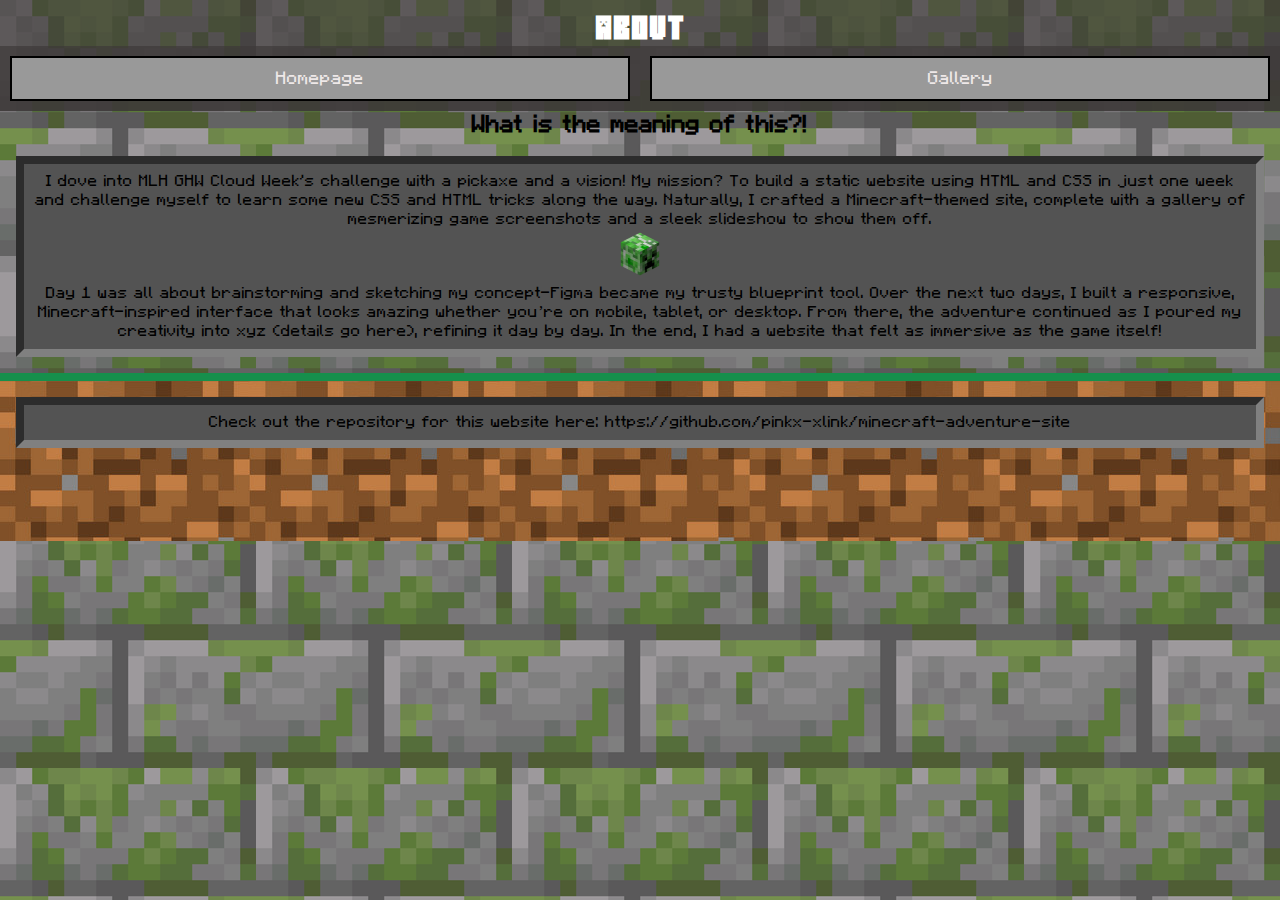
==== about.html @ 080f961c "Create header elements in about.html and gallery.html, and remove the gif from their h1 elements; co" ====
<!DOCTYPE html>
<html lang="en">
<head>
    <meta charset="UTF-8">
    <meta name="viewport" content="width=device-width, initial-scale=1.0">
    <title>About</title>
    <link rel="stylesheet" href="style.css">
    <link rel="stylesheet" href="about.css">
</head>
<body>
    <header>
        <h1 class="about-h1">About</h1>
        <div class="mc-buttons">
            <button class="mc-button"> <a href="index.html">Homepage</a></button>
            <button class="mc-button"> <a href="gallery.html">Gallery</a></button>
        </div>
    </header>
    <h2>What is the meaning of this?!</h2>
    <p>I dove into MLH GHW Cloud Week's challenge with a 
        pickaxe and a vision! My mission? To build a static 
        website using HTML and CSS in just one week and challenge
        myself to learn some new CSS and HTML tricks along the way. 
        Naturally, I crafted a Minecraft-themed site, 
        complete with a gallery of mesmerizing game 
        screenshots and a sleek slideshow to show them off.
        <br>
        <img src="assets/creeper-icon.png" id="creeper-head">
        <br>
        Day 1 was all about brainstorming and sketching my 
        concept—Figma became my trusty blueprint tool. Over 
        the next two days, I built a responsive, 
        Minecraft-inspired interface that looks amazing 
        whether you’re on mobile, tablet, or desktop. 
        From there, the adventure continued as I poured 
        my creativity into xyz (details go here), refining 
        it day by day. In the end, I had a website that felt 
        as immersive as the game itself!
    </p>
    <footer>
        <p>
            Check out the repository for this website here: 
            https://github.com/pinkx-xlink/minecraft-adventure-site
        </p>
    </footer>
</body>
</html>
---- style.css ----
* {
    margin: 0px;
}

@font-face {
    font-family: 'Minecrafter';
    src: url('assets/minecrafter-font/Minecrafter-MA3Dw.ttf') format('truetype');
    font-weight: normal;
    font-style: normal;
}
@font-face {
    font-family: 'Minecraft-Font';
    src:url('assets/minecraft-font/MinecraftRegular-Bmg3.otf') format('OpenType');
    font-weight: normal;
    font-style: normal;
}

header {
    background-color: rgba(61, 56, 56, 0.658);
    width: 100%;
    padding-top: 1rem;
}
h1 {
    font-family: 'Minecrafter', sans-serif;
    color: white;
    width: 100%;
}
.index-h1 {
    font-size: 70px;
    margin-bottom: 2rem;
    background-image: url('assets/villagers-running.gif');
    background-size: cover;
    background-position: center;
    background-repeat: no-repeat;
}

body {
    display: flex;
    flex-direction: column;
    align-items: center;
    font-family: 'Minecraft-Font';
    text-align: center;
    font-size: 50;
    background-image: url('assets/mossy-cobblestone-texture.png');
    width: 100%;
}

p {
    background-color: rgba(68, 68, 68, 0.418);
    margin: 1rem;
    background-color: rgb(83, 83, 83);
    border: 0.5rem inset gray;
    padding: 0.5rem;
}

/* Minecraft Style Button */
.mc-button {
	height: 45px;
	width: calc(var(--btn-size) * 10);
	cursor: pointer;
	overflow: hidden;
	white-space: nowrap;
	user-select: none;
	background: #999 url('https://i.ibb.co/rb2TWXL/bgbtn.png') center / cover;
	image-rendering: pixelated;
	border: 2px solid #000;
    margin: 10px;
    font-size: large;
}
.mc-button:hover {
    background-color: #94e4f1b4;
}
.mc-button> a {
    font-family: 'Minecraft-Font', sans-serif;
    text-decoration: none;
    color: rgb(238, 232, 232);
    /* text-shadow: 2px 2px 4px rgba(0, 0, 0, 0.5), -1px, -1px, 2px rgba(255, 255, 255, 0.7); */
}

/* Styling the area of the slides */
#slideshow {
    overflow: hidden;
    height: 510px;
    width: 728px;
    margin: 0 auto;
    background-color: rgb(83, 83, 83);
    border: 0.5rem inset gray;
    padding-top: 1rem;
    padding-bottom: 1rem;
}

.slide > img {
    width: 728px;
}

footer {
    height: 10rem;
    background-image: url('assets/dirt-texture.jpg');
    border-top: 0.5rem solid rgb(22, 143, 76);
    width: 100%;
}

/* Style each of the sides 
  with a fixed width and height */
.slide {
    float: left;
    height: 510px;
    width: 728px;
}

/* Add animation to the slides */
.slide-wrapper {

    /* Calculate the total width on the
    basis of number of slides */
    width: calc(728px * 4);

    /* Specify the animation with the
    duration and speed */
    animation: slide 10s ease infinite;
}

/* Set the background color
  of each of the slides */
.slide:nth-child(1) {
    background: green;
}

.slide:nth-child(2) {
    background: pink;
}

.slide:nth-child(3) {
    background: red;
}

.slide:nth-child(4) {
    background: yellow;
}

/* Define the animation 
  for the slideshow */
@keyframes slide {

    /* Calculate the margin-left for 
    each of the slides */
    20% {
        margin-left: 0px;
    }

    40% {
        margin-left: calc(-728px * 1);
    }

    60% {
        margin-left: calc(-728px * 2);
    }

    80% {
        margin-left: calc(-728px * 3);
    }
}



@keyframes darkenLighten {
    0% {
      filter: brightness(1);
    }
    50% {
      filter: brightness(0.5);
    }
    100% {
      filter: brightness(1);
    }
  }


.my-img, 
.img-section {
    background-color: rgb(83, 83, 83);
    border: 0.5rem inset gray;
    padding-top: 2rem;
    padding-bottom: 2rem;
}
  
  /* CSS FOR DESKTOP VIEWING */
@media (min-width: 999px) {
    .index-h1 {
        padding-bottom: 5rem;
        padding-top: 5rem;
    }
    .mc-buttons {
        background-color: rgba(61, 56, 56, 0.658);
        width: 100%;
        display: flex;
    }
    .mc-button {
        width: 90%;
    }
    .image-gallery {
        display: grid;
        grid-template-columns: repeat(2, 1fr);
    }
    .my-img,
    .img-section {
        margin: 10px;
    }
}

/* CSS FOR WHEN THIS APP RUNS ON TABLET */
@media (max-width: 960px) {
    #slideshow {
        width: 90%;
    }
    .image-gallery {
        display: flex;
        flex-direction: column;
        align-items: center;
        margin: 5px;
    }

    .my-img,
    .img-section {
        width: 70%;
        margin: 10px;
    }
    .slideshow-img {
        width: 100%;
    }
}


/* CSS FOR WHEN THIS APP RUNS ON MOBILE DEVICE */
@media (max-width: 400px) {
    .mc-buttons {
        position: fixed;
        bottom: 0;
        left: 0;
        right: 0;
        display: flex;
        justify-content: space-between;
    }
    .mc-button {
        width: 100%;
    }

/* Styling the area of the slides */
#slideshow {
    overflow: hidden;
    height: 215px;
    width: 90%;
    margin: 0;
}

.slideshow-img {
    width: 400px;
}

/* Style each of the sides 
  with a fixed width and height */
.slide {
    float: left;
    height: 210px;
    width: 400px;
}

/* Add animation to the slides */
.slide-wrapper {

    /* Calculate the total width on the
    basis of number of slides */
    width: calc(400px * 4);

    /* Specify the animation with the
    duration and speed */
    animation: slide 10s ease infinite;
}

/* Set the background color
  of each of the slides */
.slide:nth-child(1) {
    background: green;
}

.slide:nth-child(2) {
    background: pink;
}

.slide:nth-child(3) {
    background: red;
}

.slide:nth-child(4) {
    background: yellow;
}

/* Define the animation 
  for the slideshow */
@keyframes slide {

    /* Calculate the margin-left for 
    each of the slides */
    20% {
        margin-left: 0px;
    }

    40% {
        margin-left: calc(-400px * 1);
    }

    60% {
        margin-left: calc(-400px * 2);
    }

    80% {
        margin-left: calc(-400px * 3);
    }
}
    .image-gallery {
        display: flex;
        flex-direction: column;
        align-items: center;
        justify-content: center;
    }

    .my-img,
    .img-section {
        width: 100%;
        height: auto;
        margin: 10px;
    }
    .my-img>img,
    .img-section>img {
        width: 70%;
    }
}
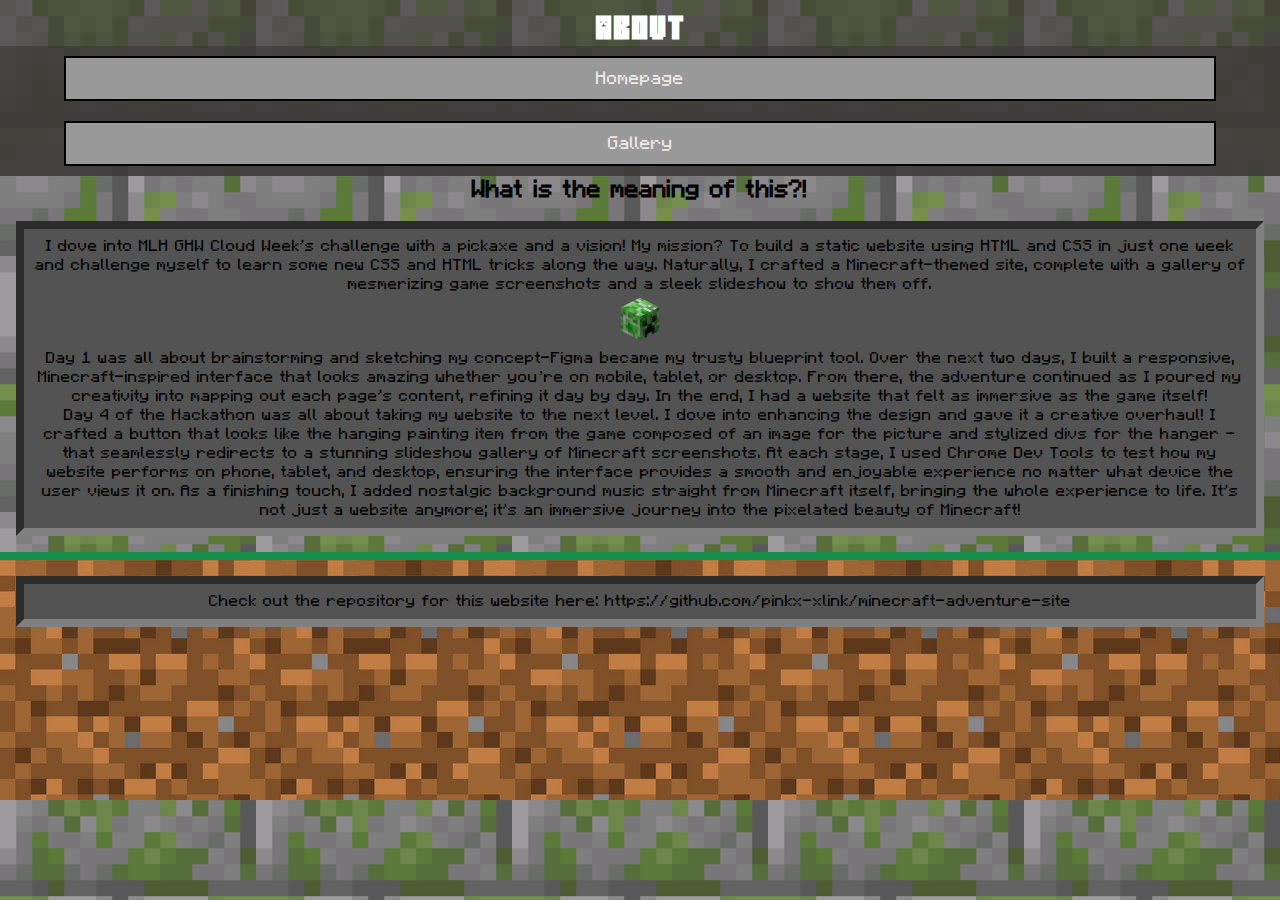
==== commit 3558027e: "Update About page with a breakdown of day 4's accomplishments" ====
--- a/about.html
+++ b/about.html
@@ -32,9 +32,27 @@
         Minecraft-inspired interface that looks amazing 
         whether you’re on mobile, tablet, or desktop. 
         From there, the adventure continued as I poured 
-        my creativity into xyz (details go here), refining 
+        my creativity into mapping out each page's content, refining 
         it day by day. In the end, I had a website that felt 
         as immersive as the game itself!
+        <br>
+        Day 4 of the Hackathon was all about taking my 
+        website to the next level. I dove into enhancing the design 
+        and gave it a creative overhaul! I crafted a button 
+        that looks like the hanging painting item from the game
+        composed of an 
+        image for the picture and stylized divs for the hanger
+        —that seamlessly redirects to
+        a stunning slideshow gallery of Minecraft screenshots.
+        At each stage, I used Chrome Dev Tools to test how my 
+        website performs on phone, tablet, and desktop, ensuring 
+        the interface provides a smooth and enjoyable experience 
+        no matter what device the user views it on.
+        As a finishing touch, I added nostalgic background
+        music straight from Minecraft itself, bringing the 
+        whole experience to life. It's not just a website 
+        anymore; it's an immersive journey into the pixelated
+        beauty of Minecraft!
     </p>
     <footer>
         <p>
--- a/style.css
+++ b/style.css
@@ -1,5 +1,6 @@
 * {
     margin: 0px;
+    font-family: 'Minecraft-Font';
 }
 
 @font-face {
@@ -28,7 +29,7 @@
 .index-h1 {
     font-size: 70px;
     margin-bottom: 2rem;
-    background-image: url('assets/villagers-running.gif');
+    background-image: url('assets/aerial-view-minecraft-sammear.gif');
     background-size: cover;
     background-position: center;
     background-repeat: no-repeat;
@@ -38,11 +39,13 @@
     display: flex;
     flex-direction: column;
     align-items: center;
-    font-family: 'Minecraft-Font';
     text-align: center;
     font-size: 50;
     background-image: url('assets/mossy-cobblestone-texture.png');
     width: 100%;
+}
+.homepage-text-container {
+
 }
 
 p {
@@ -53,6 +56,9 @@
     padding: 0.5rem;
 }
 
+.mc-button-container {
+    display: flex;
+}
 /* Minecraft Style Button */
 .mc-button {
 	height: 45px;
@@ -91,10 +97,11 @@
 
 .slide > img {
     width: 728px;
+    /* margin: -75px 0 0 -100px; */
 }
 
 footer {
-    height: 10rem;
+    height: 15rem;
     background-image: url('assets/dirt-texture.jpg');
     border-top: 0.5rem solid rgb(22, 143, 76);
     width: 100%;
@@ -104,8 +111,9 @@
   with a fixed width and height */
 .slide {
     float: left;
-    height: 510px;
+    height: 500px;
     width: 728px;
+    /* overflow: hidden; */
 }
 
 /* Add animation to the slides */
@@ -187,13 +195,12 @@
   /* CSS FOR DESKTOP VIEWING */
 @media (min-width: 999px) {
     .index-h1 {
-        padding-bottom: 5rem;
-        padding-top: 5rem;
+        padding-bottom: 6rem;
+        padding-top: 6rem;
     }
     .mc-buttons {
         background-color: rgba(61, 56, 56, 0.658);
         width: 100%;
-        display: flex;
     }
     .mc-button {
         width: 90%;
@@ -233,13 +240,19 @@
 
 /* CSS FOR WHEN THIS APP RUNS ON MOBILE DEVICE */
 @media (max-width: 400px) {
+    .index-h1 {
+        width: 100%;
+    }
     .mc-buttons {
+        width: 100%;
         position: fixed;
         bottom: 0;
         left: 0;
         right: 0;
         display: flex;
-        justify-content: space-between;
+        flex-direction: column;
+        justify-content: center;
+        align-items: center;
     }
     .mc-button {
         width: 100%;
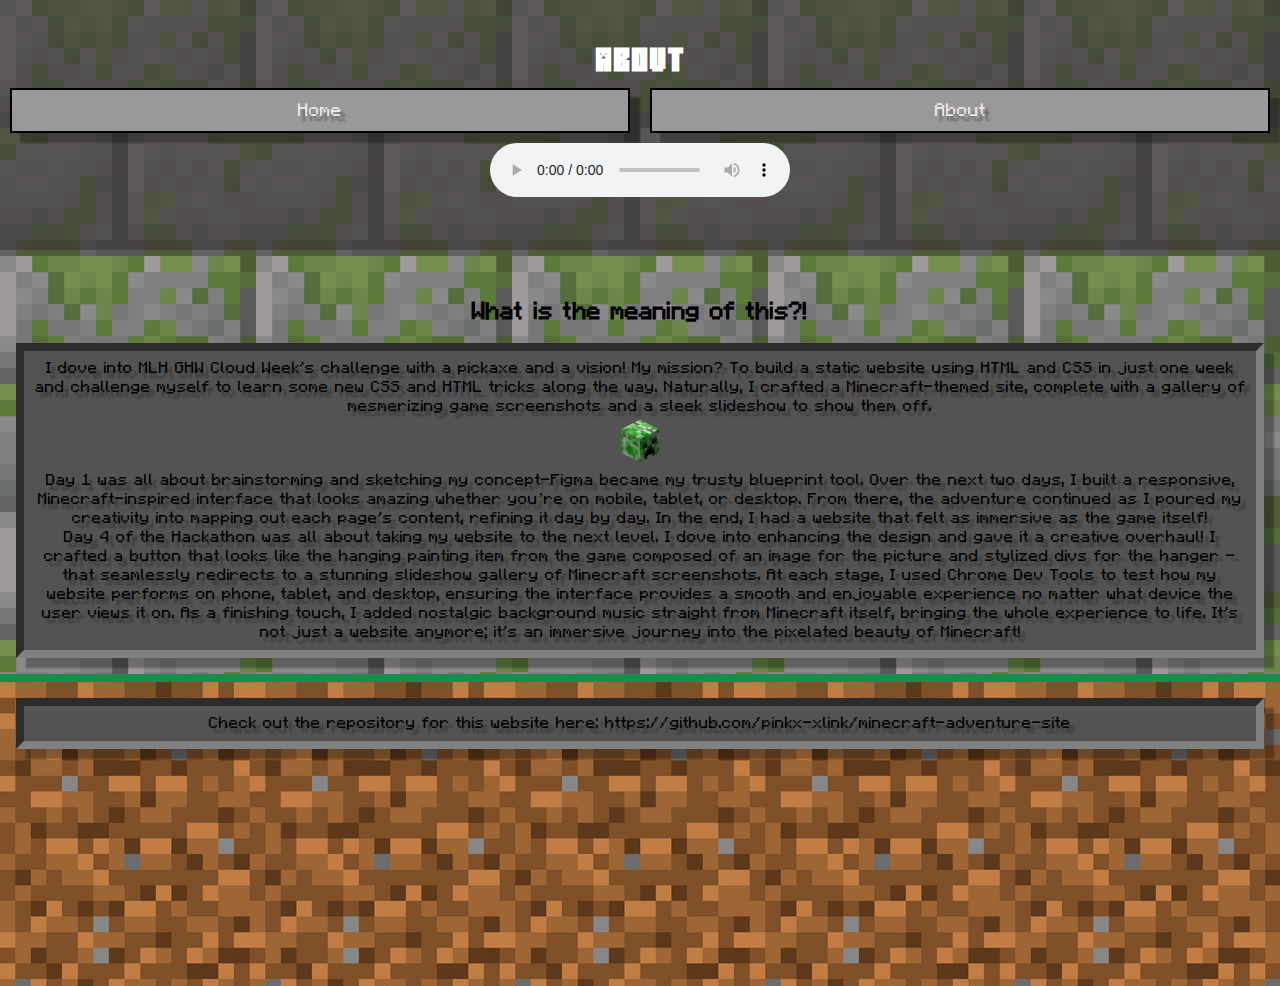
==== commit 2cf09eeb: "Rearrange .mc-buttons-container and add that class to gallery.html and about.html" ====
--- a/about.html
+++ b/about.html
@@ -11,8 +11,14 @@
     <header>
         <h1 class="about-h1">About</h1>
         <div class="mc-buttons">
-            <button class="mc-button"> <a href="index.html">Homepage</a></button>
-            <button class="mc-button"> <a href="gallery.html">Gallery</a></button>
+            <div class="mc-button-container">
+                <button class="mc-button"> <a href="index.html">Home</a></button>
+                <button class="mc-button"> <a href="gallery.html">About</a></button>
+            </div>
+            <audio controls autoplay loop>
+                <source src="assets/Aria-Math-audio.mp3" type="audio/mp3">
+                Your browser does not support the audio element.
+            </audio>
         </div>
     </header>
     <h2>What is the meaning of this?!</h2>
--- a/style.css
+++ b/style.css
@@ -19,7 +19,9 @@
 header {
     background-color: rgba(61, 56, 56, 0.658);
     width: 100%;
-    padding-top: 1rem;
+    padding-top: 3rem;
+    padding-bottom: 3rem;
+    margin-bottom: 3rem;
 }
 h1 {
     font-family: 'Minecrafter', sans-serif;
@@ -35,6 +37,49 @@
     background-repeat: no-repeat;
 }
 
+.painting {
+    display: flex;
+    flex-direction: column;
+    justify-content: center;
+}
+.slanted-lines {
+    display: flex;
+    justify-content: space-evenly;
+}
+.slanted-line-left {
+    width: 2px;
+    height: 100px;
+    background-color: rgba(0, 0, 0, 0.856);
+    transform: rotate(45deg); /* Adjust the angle as needed */
+    margin-left: 24%;
+}
+.slanted-line-right {
+    width: 2px;
+    height: 100px;
+    background-color: rgba(0, 0, 0, 0.856);
+    transform: rotate(-45deg); /* Adjust the angle as needed */
+    margin-right: 24%;
+}
+#gallery-slideshow-btn {
+    margin-top: -17px;
+    background-color: #cfcdcd;
+    border: 15px outset rgb(165, 117, 54);
+    margin-bottom: 7rem;
+}
+#gallery-slideshow-btn > p {
+    border: none;
+    background-color: #cfcdcd;
+    box-shadow: none;
+    width: 53%;
+}
+#gallery-slideshow-btn > p > a {
+    text-decoration: none;
+    color: black;
+}
+#gallery-slideshow-btn > p:hover {
+    transform: scale(1.2);
+    transition: transform 0.3s ease;
+}
 body {
     display: flex;
     flex-direction: column;
@@ -44,20 +89,73 @@
     background-image: url('assets/mossy-cobblestone-texture.png');
     width: 100%;
 }
+
+.frame {
+    background-color: rgb(223, 220, 220);
+    color: rgb(66, 64, 64);
+    border: 15px outset rgb(165, 117, 54);
+}
+.homepage-text-container > p:hover {
+    transform: scale(1.2);
+    transition: transform 0.3s ease;
+}
 .homepage-text-container {
-
-}
-
+    display: grid;
+    grid-template-columns: repeat(2, 1fr);
+    grid-template-rows: repeat(2rem);
+    align-items: center;
+    justify-items: center;
+
+}
+.homepage-text-container > p {
+    font-size: larger;
+    width: 40%;
+    padding: 5rem;
+    overflow: hidden;
+    text-shadow: 5px 5px 2px rgba(0, 0, 0, 0.3);
+    box-shadow: 10px 10px 2px rgba(0, 0, 0, 0.3);
+    max-height: 300px;
+}
+.homepage-text-container > p > img {
+    /* Hides the top of the screenshot */
+    height: 300px;
+    margin: -100px 0 0 -100px;
+    padding-bottom: 3rem;
+}
 p {
     background-color: rgba(68, 68, 68, 0.418);
     margin: 1rem;
     background-color: rgb(83, 83, 83);
     border: 0.5rem inset gray;
     padding: 0.5rem;
-}
-
+    text-shadow: 5px 5px 2px rgba(0, 0, 0, 0.3);
+    box-shadow: 10px 10px 2px rgba(0, 0, 0, 0.3);
+}
+.home-img2 {
+    opacity: 0;
+}
+#double-image-frame {
+    width: 100%;
+    margin: -100px 0 0 -100px;
+    display: flex;
+    flex-direction: column;
+}
+
+#home-bedroom-frame > img {
+    height: 300px;
+    padding-bottom: 3rem;
+}
+#home-bedroom-frame:hover .home-img1{
+    position: absolute;
+    transition: opacity 0.5s ease-in-out;
+    opacity: 0;
+}
+#home-bedroom-frame:hover .home-img2{
+    opacity: 1;
+}
 .mc-button-container {
     display: flex;
+    justify-content: space-evenly;
 }
 /* Minecraft Style Button */
 .mc-button {
@@ -72,11 +170,14 @@
 	border: 2px solid #000;
     margin: 10px;
     font-size: large;
+    text-shadow: 5px 5px 2px rgba(0, 0, 0, 0.3);
+    box-shadow: 10px 10px 2px rgba(0, 0, 0, 0.3);
 }
 .mc-button:hover {
-    background-color: #94e4f1b4;
-}
-.mc-button> a {
+    background-image: radial-gradient(rgba(64, 176, 241, 0.726), rgb(93, 135, 160));
+    border: 1px solid white;
+}
+.mc-button > a {
     font-family: 'Minecraft-Font', sans-serif;
     text-decoration: none;
     color: rgb(238, 232, 232);
@@ -101,10 +202,36 @@
 }
 
 footer {
-    height: 15rem;
+    height: 19rem;
     background-image: url('assets/dirt-texture.jpg');
     border-top: 0.5rem solid rgb(22, 143, 76);
     width: 100%;
+}
+.footer-container {
+    height: 50%;
+    display: flex;
+    flex-direction: column;
+    align-items: center;
+    justify-content: space-evenly;
+}
+#github-btn,
+#linkedin-btn {
+    border: none;
+    background-color: transparent;
+}
+#github-btn > a > img,
+#linkedin-btn > a > img {
+    height: 40px;
+    background-color: rgb(0, 255, 255);
+    padding: 3px;
+    box-shadow: 7px 5px 2px rgba(0, 0, 0, 0.3);
+}
+#github-btn > img:hover,
+#linkedin-btn > img:hover {
+    height: 45px;
+    background-color: hsl(194, 86%, 77%);
+    padding: 3px;
+    transform: scale(1.1);
 }
 
 /* Style each of the sides 
@@ -199,11 +326,10 @@
         padding-top: 6rem;
     }
     .mc-buttons {
-        background-color: rgba(61, 56, 56, 0.658);
         width: 100%;
     }
     .mc-button {
-        width: 90%;
+        width: 100%;
     }
     .image-gallery {
         display: grid;
@@ -217,6 +343,12 @@
 
 /* CSS FOR WHEN THIS APP RUNS ON TABLET */
 @media (max-width: 960px) {
+    .mc-buttons {
+        width: 100%;
+    }
+    .mc-button {
+        width: 100%;
+    }
     #slideshow {
         width: 90%;
     }
@@ -226,7 +358,6 @@
         align-items: center;
         margin: 5px;
     }
-
     .my-img,
     .img-section {
         width: 70%;
@@ -240,12 +371,9 @@
 
 /* CSS FOR WHEN THIS APP RUNS ON MOBILE DEVICE */
 @media (max-width: 400px) {
-    .index-h1 {
-        width: 100%;
-    }
     .mc-buttons {
         width: 100%;
-        position: fixed;
+        position:absolute;
         bottom: 0;
         left: 0;
         right: 0;
@@ -257,29 +385,32 @@
     .mc-button {
         width: 100%;
     }
-
-/* Styling the area of the slides */
-#slideshow {
-    overflow: hidden;
-    height: 215px;
-    width: 90%;
-    margin: 0;
-}
-
-.slideshow-img {
-    width: 400px;
-}
-
-/* Style each of the sides 
-  with a fixed width and height */
-.slide {
-    float: left;
-    height: 210px;
-    width: 400px;
-}
-
-/* Add animation to the slides */
-.slide-wrapper {
+    audio {
+        margin: 0;
+    }
+
+    /* Styling the area of the slides */
+    #slideshow {
+        overflow: hidden;
+        height: 215px;
+        width: 90%;
+        margin: 0;
+    }
+
+    .slideshow-img {
+        width: 400px;
+    }
+
+    /* Style each of the sides 
+    with a fixed width and height */
+    .slide {
+        float: left;
+        height: 210px;
+        width: 400px;
+    }
+
+    /* Add animation to the slides */
+    .slide-wrapper {
 
     /* Calculate the total width on the
     basis of number of slides */
@@ -288,48 +419,48 @@
     /* Specify the animation with the
     duration and speed */
     animation: slide 10s ease infinite;
-}
-
-/* Set the background color
-  of each of the slides */
-.slide:nth-child(1) {
-    background: green;
-}
-
-.slide:nth-child(2) {
-    background: pink;
-}
-
-.slide:nth-child(3) {
-    background: red;
-}
-
-.slide:nth-child(4) {
+    }
+
+    /* Set the background color
+    of each of the slides */
+    .slide:nth-child(1) {
+        background: green;
+    }
+
+    .slide:nth-child(2) {
+        background: pink;
+    }
+
+    .slide:nth-child(3) {
+        background: red;
+    }
+
+    .slide:nth-child(4) {
     background: yellow;
-}
-
-/* Define the animation 
-  for the slideshow */
-@keyframes slide {
-
-    /* Calculate the margin-left for 
-    each of the slides */
-    20% {
-        margin-left: 0px;
-    }
-
-    40% {
-        margin-left: calc(-400px * 1);
-    }
-
-    60% {
-        margin-left: calc(-400px * 2);
-    }
-
-    80% {
-        margin-left: calc(-400px * 3);
-    }
-}
+    }
+
+    /* Define the animation 
+    for the slideshow */
+    @keyframes slide {
+
+        /* Calculate the margin-left for 
+        each of the slides */
+        20% {
+            margin-left: 0px;
+        }
+
+        40% {
+            margin-left: calc(-400px * 1);
+        }
+
+        60% {
+            margin-left: calc(-400px * 2);
+        }
+
+        80% {
+            margin-left: calc(-400px * 3);
+        }
+    }
     .image-gallery {
         display: flex;
         flex-direction: column;
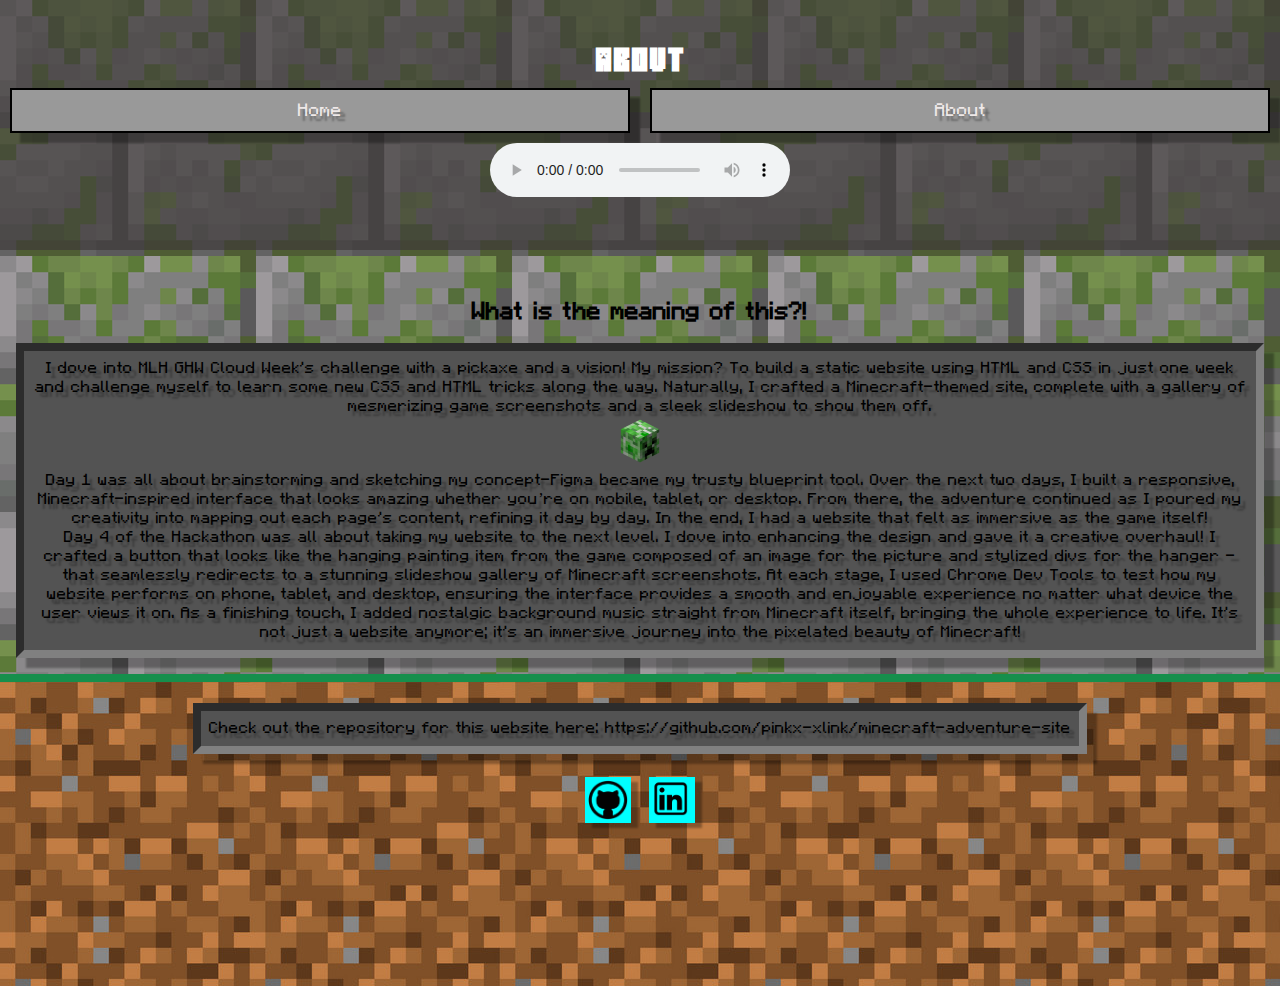
==== commit ab7bf100: "Copy + paste footer from index.html to About and Gallery pages, and move footer CSS from gallery.css" ====
--- a/about.html
+++ b/about.html
@@ -61,10 +61,22 @@
         beauty of Minecraft!
     </p>
     <footer>
-        <p>
-            Check out the repository for this website here: 
-            https://github.com/pinkx-xlink/minecraft-adventure-site
-        </p>
+        <div class="footer-container">
+            <p>Check out the repository for this website here: 
+                https://github.com/pinkx-xlink/minecraft-adventure-site</p>
+            <div class="social-links">
+                <button id="github-btn">
+                    <a href="https://github.com/pinkx-xlink" target="_blank">
+                        <img src="assets/icons/github-icon.png">
+                    </a>
+                </button>
+                <button id="linkedin-btn">
+                    <a href="https://www.linkedin.com/in/shaiyan-younkin-916633271/" target="_blank">
+                        <img src="assets/icons/linkedin-icon.png">
+                    </a>
+                </button>
+            </div>
+        </div>
     </footer>
 </body>
 </html>--- a/style.css
+++ b/style.css
@@ -137,8 +137,8 @@
 #double-image-frame {
     width: 100%;
     margin: -100px 0 0 -100px;
-    display: flex;
-    flex-direction: column;
+    
+    color: black;
 }
 
 #home-bedroom-frame > img {
@@ -184,22 +184,30 @@
     /* text-shadow: 2px 2px 4px rgba(0, 0, 0, 0.5), -1px, -1px, 2px rgba(255, 255, 255, 0.7); */
 }
 
-/* Styling the area of the slides */
-#slideshow {
-    overflow: hidden;
-    height: 510px;
-    width: 728px;
-    margin: 0 auto;
+
+
+
+@keyframes darkenLighten {
+    0% {
+      filter: brightness(1);
+    }
+    50% {
+      filter: brightness(0.5);
+    }
+    100% {
+      filter: brightness(1);
+    }
+  }
+
+
+.my-img, 
+.img-section {
     background-color: rgb(83, 83, 83);
     border: 0.5rem inset gray;
-    padding-top: 1rem;
-    padding-bottom: 1rem;
-}
-
-.slide > img {
-    width: 728px;
-    /* margin: -75px 0 0 -100px; */
-}
+    padding-top: 2rem;
+    padding-bottom: 2rem;
+}
+  
 
 footer {
     height: 19rem;
@@ -234,91 +242,6 @@
     transform: scale(1.1);
 }
 
-/* Style each of the sides 
-  with a fixed width and height */
-.slide {
-    float: left;
-    height: 500px;
-    width: 728px;
-    /* overflow: hidden; */
-}
-
-/* Add animation to the slides */
-.slide-wrapper {
-
-    /* Calculate the total width on the
-    basis of number of slides */
-    width: calc(728px * 4);
-
-    /* Specify the animation with the
-    duration and speed */
-    animation: slide 10s ease infinite;
-}
-
-/* Set the background color
-  of each of the slides */
-.slide:nth-child(1) {
-    background: green;
-}
-
-.slide:nth-child(2) {
-    background: pink;
-}
-
-.slide:nth-child(3) {
-    background: red;
-}
-
-.slide:nth-child(4) {
-    background: yellow;
-}
-
-/* Define the animation 
-  for the slideshow */
-@keyframes slide {
-
-    /* Calculate the margin-left for 
-    each of the slides */
-    20% {
-        margin-left: 0px;
-    }
-
-    40% {
-        margin-left: calc(-728px * 1);
-    }
-
-    60% {
-        margin-left: calc(-728px * 2);
-    }
-
-    80% {
-        margin-left: calc(-728px * 3);
-    }
-}
-
-
-
-@keyframes darkenLighten {
-    0% {
-      filter: brightness(1);
-    }
-    50% {
-      filter: brightness(0.5);
-    }
-    100% {
-      filter: brightness(1);
-    }
-  }
-
-
-.my-img, 
-.img-section {
-    background-color: rgb(83, 83, 83);
-    border: 0.5rem inset gray;
-    padding-top: 2rem;
-    padding-bottom: 2rem;
-}
-  
   /* CSS FOR DESKTOP VIEWING */
 @media (min-width: 999px) {
     .index-h1 {
@@ -349,9 +272,7 @@
     .mc-button {
         width: 100%;
     }
-    #slideshow {
-        width: 90%;
-    }
+    
     .image-gallery {
         display: flex;
         flex-direction: column;
@@ -363,9 +284,7 @@
         width: 70%;
         margin: 10px;
     }
-    .slideshow-img {
-        width: 100%;
-    }
+    
 }
 
 
@@ -373,7 +292,7 @@
 @media (max-width: 400px) {
     .mc-buttons {
         width: 100%;
-        position:absolute;
+        position:sticky;
         bottom: 0;
         left: 0;
         right: 0;
@@ -384,83 +303,23 @@
     }
     .mc-button {
         width: 100%;
-    }
-    audio {
-        margin: 0;
-    }
-
-    /* Styling the area of the slides */
-    #slideshow {
-        overflow: hidden;
-        height: 215px;
+        padding-left: 1rem;
+        padding-right: 1rem;
+    }
+    .homepage-text-container {
+        display: flex;
+        flex-direction: column;
         width: 90%;
-        margin: 0;
-    }
-
-    .slideshow-img {
-        width: 400px;
-    }
-
-    /* Style each of the sides 
-    with a fixed width and height */
-    .slide {
-        float: left;
-        height: 210px;
-        width: 400px;
-    }
-
-    /* Add animation to the slides */
-    .slide-wrapper {
-
-    /* Calculate the total width on the
-    basis of number of slides */
-    width: calc(400px * 4);
-
-    /* Specify the animation with the
-    duration and speed */
-    animation: slide 10s ease infinite;
-    }
-
-    /* Set the background color
-    of each of the slides */
-    .slide:nth-child(1) {
-        background: green;
-    }
-
-    .slide:nth-child(2) {
-        background: pink;
-    }
-
-    .slide:nth-child(3) {
-        background: red;
-    }
-
-    .slide:nth-child(4) {
-    background: yellow;
-    }
-
-    /* Define the animation 
-    for the slideshow */
-    @keyframes slide {
-
-        /* Calculate the margin-left for 
-        each of the slides */
-        20% {
-            margin-left: 0px;
-        }
-
-        40% {
-            margin-left: calc(-400px * 1);
-        }
-
-        60% {
-            margin-left: calc(-400px * 2);
-        }
-
-        80% {
-            margin-left: calc(-400px * 3);
-        }
-    }
+    }
+    
+    .homepage-text-container > p:hover {
+        transform: none;
+        
+    }
+    .homepage-text-container > p {
+        max-height: 600px;
+    }
+    
     .image-gallery {
         display: flex;
         flex-direction: column;
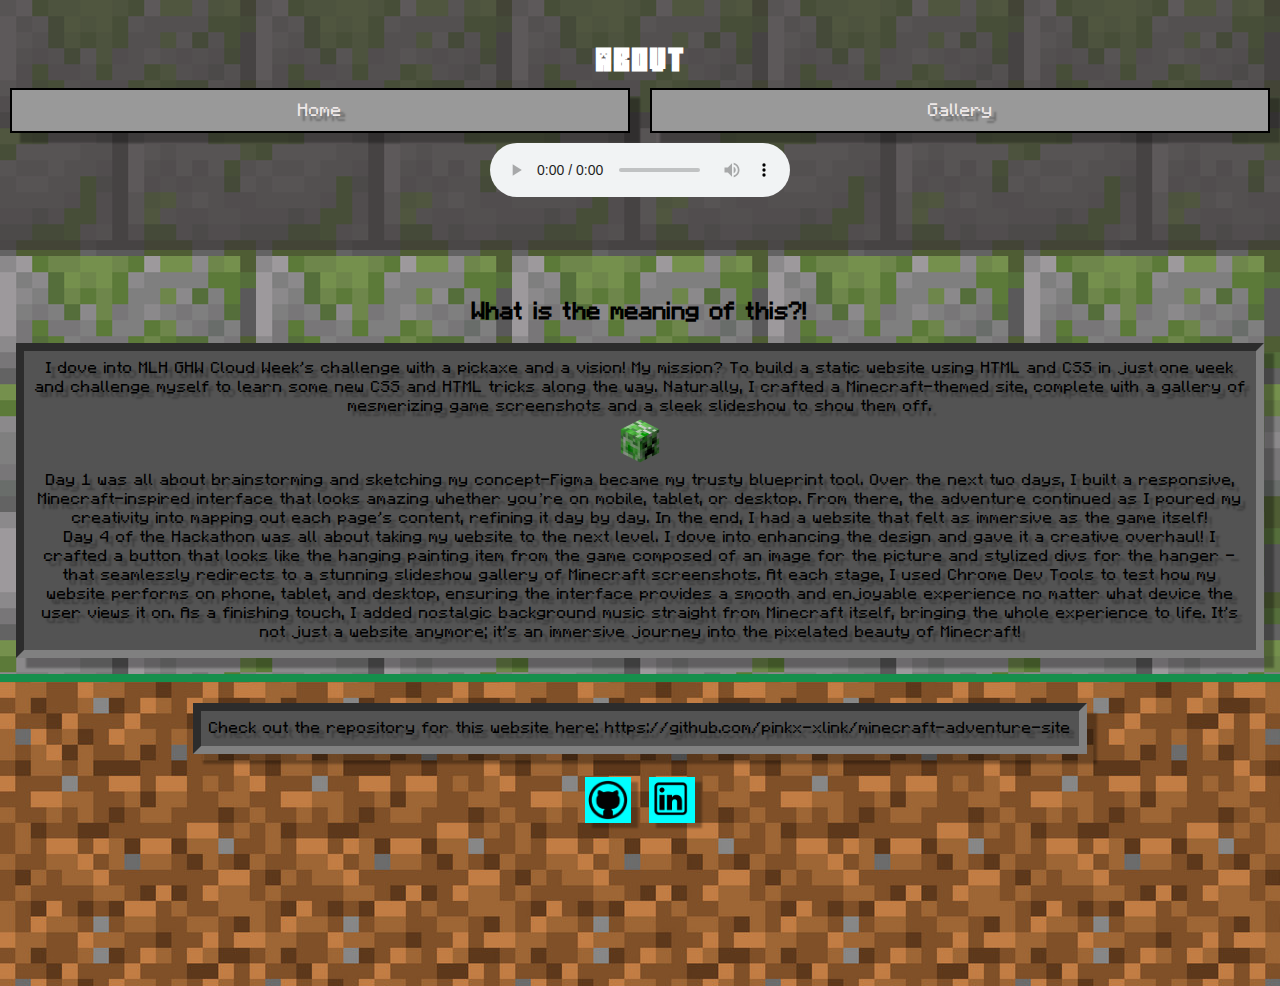
==== commit 9ce2abdd: "Update Gallery button text from "About" to "Gallery"" ====
--- a/about.html
+++ b/about.html
@@ -13,7 +13,7 @@
         <div class="mc-buttons">
             <div class="mc-button-container">
                 <button class="mc-button"> <a href="index.html">Home</a></button>
-                <button class="mc-button"> <a href="gallery.html">About</a></button>
+                <button class="mc-button"> <a href="gallery.html">Gallery</a></button>
             </div>
             <audio controls autoplay loop>
                 <source src="assets/Aria-Math-audio.mp3" type="audio/mp3">
--- a/style.css
+++ b/style.css
@@ -136,8 +136,7 @@
 }
 #double-image-frame {
     width: 100%;
-    margin: -100px 0 0 -100px;
-    
+    margin: -100px 0 0 -100px; 
     color: black;
 }
 
@@ -184,22 +183,6 @@
     /* text-shadow: 2px 2px 4px rgba(0, 0, 0, 0.5), -1px, -1px, 2px rgba(255, 255, 255, 0.7); */
 }
 
-
-
-
-@keyframes darkenLighten {
-    0% {
-      filter: brightness(1);
-    }
-    50% {
-      filter: brightness(0.5);
-    }
-    100% {
-      filter: brightness(1);
-    }
-  }
-
-
 .my-img, 
 .img-section {
     background-color: rgb(83, 83, 83);
@@ -208,7 +191,6 @@
     padding-bottom: 2rem;
 }
   
-
 footer {
     height: 19rem;
     background-image: url('assets/dirt-texture.jpg');
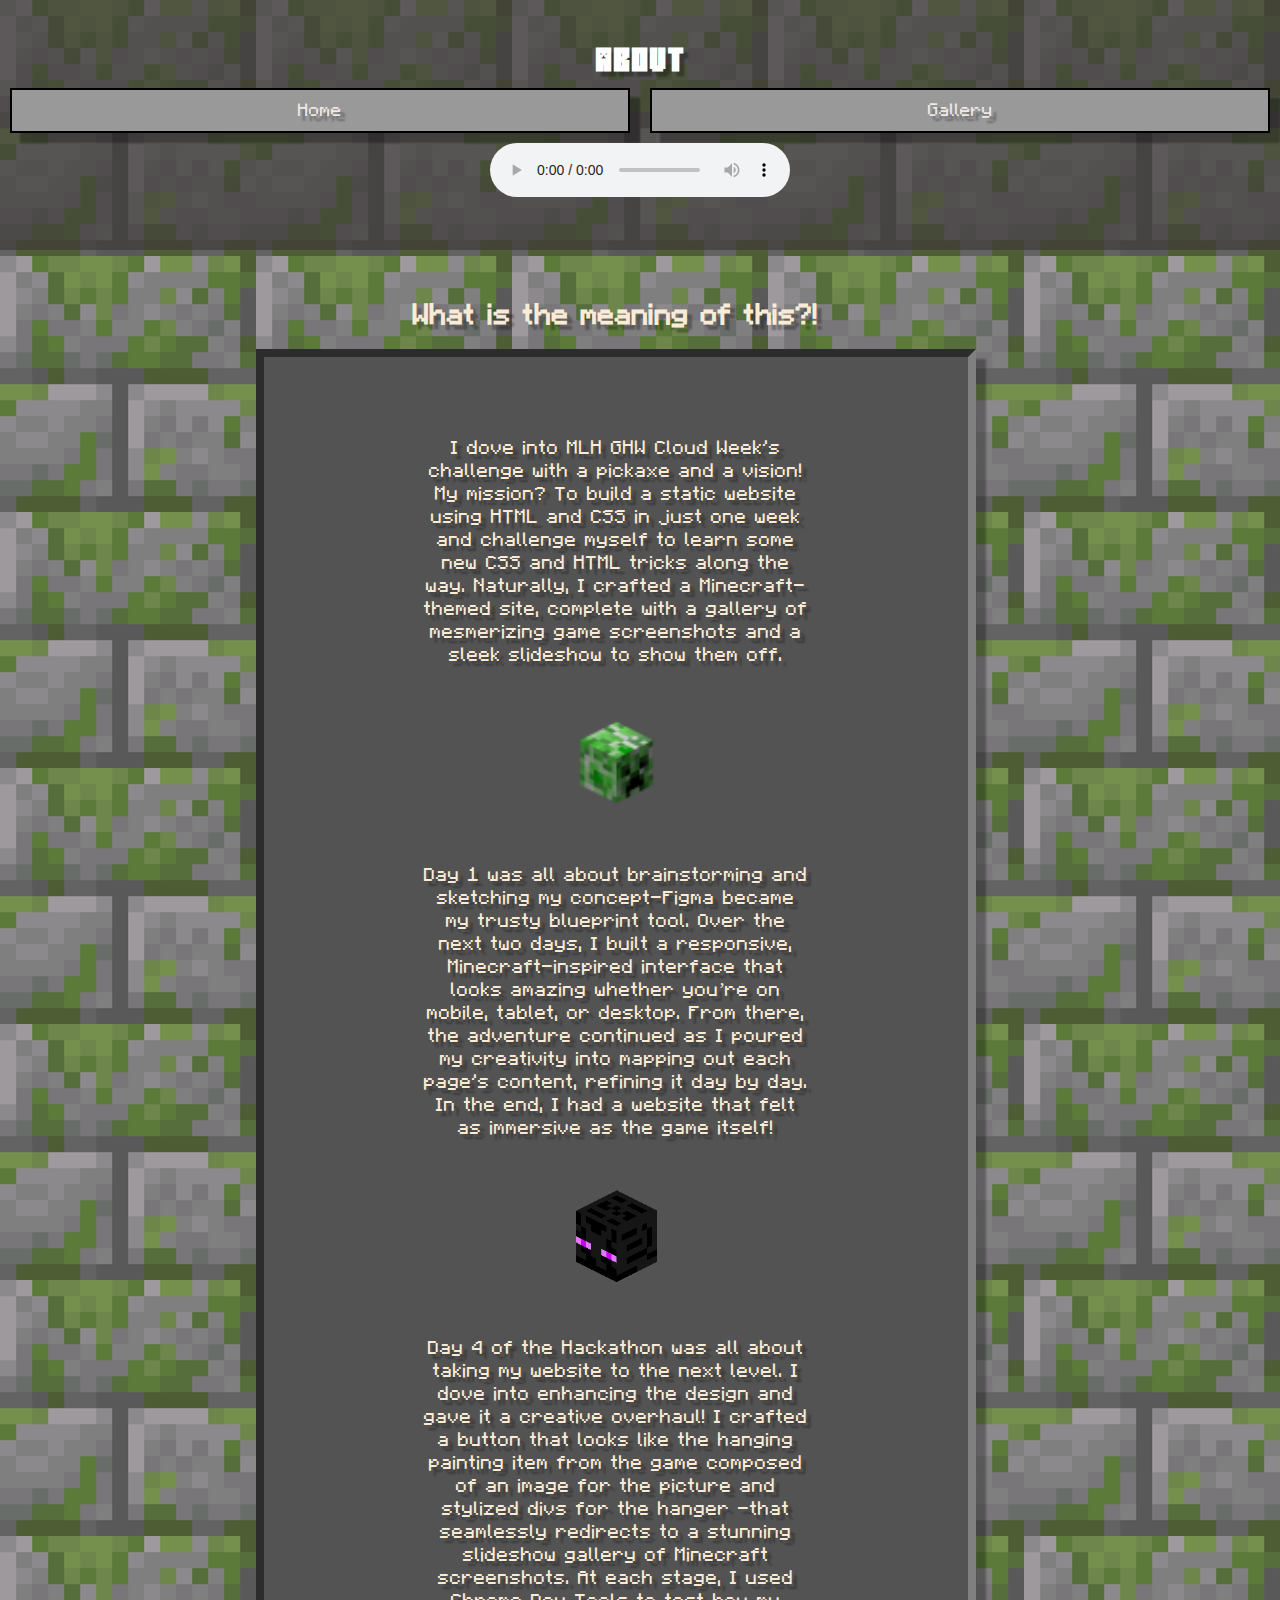
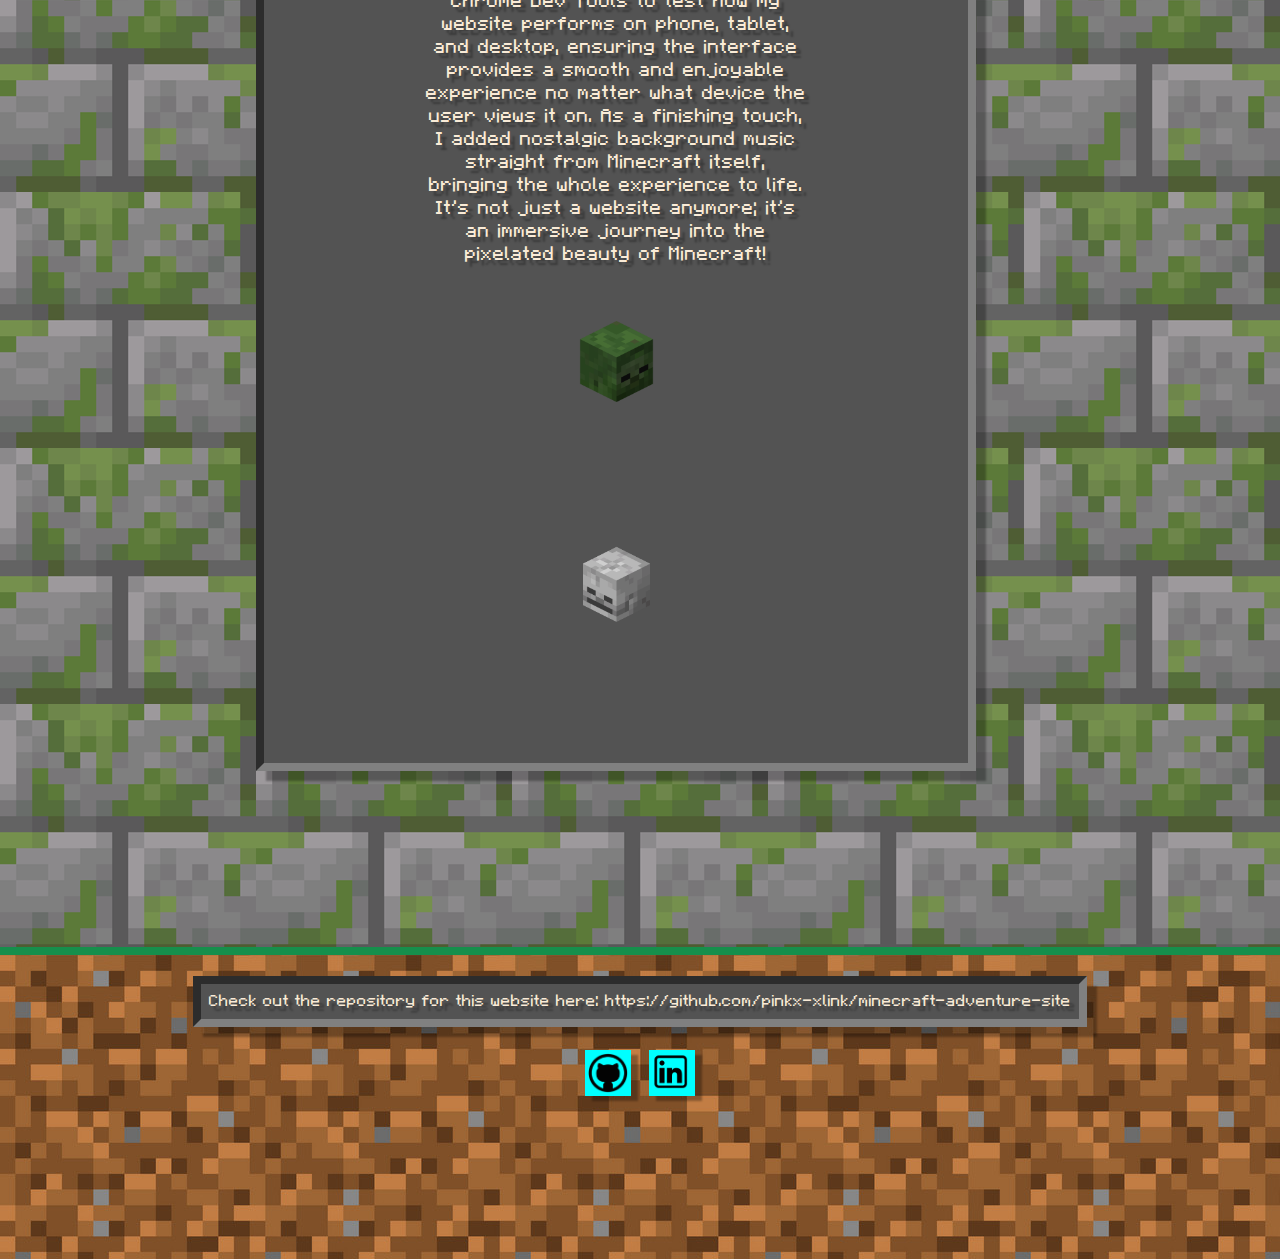
==== commit bdd8ae96: "Add padding and mob head icons to the .about-container, and move the creeper head icon into the icon" ====
--- a/about.html
+++ b/about.html
@@ -5,7 +5,7 @@
     <meta name="viewport" content="width=device-width, initial-scale=1.0">
     <title>About</title>
     <link rel="stylesheet" href="style.css">
-    <link rel="stylesheet" href="about.css">
+    <link rel="stylesheet" href="/assets/about.css">
 </head>
 <body>
     <header>
@@ -21,45 +21,61 @@
             </audio>
         </div>
     </header>
-    <h2>What is the meaning of this?!</h2>
-    <p>I dove into MLH GHW Cloud Week's challenge with a 
-        pickaxe and a vision! My mission? To build a static 
-        website using HTML and CSS in just one week and challenge
-        myself to learn some new CSS and HTML tricks along the way. 
-        Naturally, I crafted a Minecraft-themed site, 
-        complete with a gallery of mesmerizing game 
-        screenshots and a sleek slideshow to show them off.
-        <br>
-        <img src="assets/creeper-icon.png" id="creeper-head">
-        <br>
-        Day 1 was all about brainstorming and sketching my 
-        concept—Figma became my trusty blueprint tool. Over 
-        the next two days, I built a responsive, 
-        Minecraft-inspired interface that looks amazing 
-        whether you’re on mobile, tablet, or desktop. 
-        From there, the adventure continued as I poured 
-        my creativity into mapping out each page's content, refining 
-        it day by day. In the end, I had a website that felt 
-        as immersive as the game itself!
-        <br>
-        Day 4 of the Hackathon was all about taking my 
-        website to the next level. I dove into enhancing the design 
-        and gave it a creative overhaul! I crafted a button 
-        that looks like the hanging painting item from the game
-        composed of an 
-        image for the picture and stylized divs for the hanger
-        —that seamlessly redirects to
-        a stunning slideshow gallery of Minecraft screenshots.
-        At each stage, I used Chrome Dev Tools to test how my 
-        website performs on phone, tablet, and desktop, ensuring 
-        the interface provides a smooth and enjoyable experience 
-        no matter what device the user views it on.
-        As a finishing touch, I added nostalgic background
-        music straight from Minecraft itself, bringing the 
-        whole experience to life. It's not just a website 
-        anymore; it's an immersive journey into the pixelated
-        beauty of Minecraft!
-    </p>
+    
+    <div class="flex-container">
+        <div class="about-container">
+            <h2>What is the meaning of this?!</h2>
+            <p>I dove into MLH GHW Cloud Week's challenge with a 
+                pickaxe and a vision! My mission? To build a static 
+                website using HTML and CSS in just one week and challenge
+                myself to learn some new CSS and HTML tricks along the way. 
+                Naturally, I crafted a Minecraft-themed site, 
+                complete with a gallery of mesmerizing game 
+                screenshots and a sleek slideshow to show them off.
+                <br>
+                <img src="assets/icons/creeper-icon.png" class="icon">
+                <br>
+                Day 1 was all about brainstorming and sketching my 
+                concept—Figma became my trusty blueprint tool. Over 
+                the next two days, I built a responsive, 
+                Minecraft-inspired interface that looks amazing 
+                whether you’re on mobile, tablet, or desktop. 
+                From there, the adventure continued as I poured 
+                my creativity into mapping out each page's content, refining 
+                it day by day. In the end, I had a website that felt 
+                as immersive as the game itself!
+                <br>
+                <img src="assets/icons/enderman-head.png" class="icon">
+                <br>
+                Day 4 of the Hackathon was all about taking my 
+                website to the next level. I dove into enhancing the design 
+                and gave it a creative overhaul! I crafted a button 
+                that looks like the hanging painting item from the game
+                composed of an 
+                image for the picture and stylized divs for the hanger
+                —that seamlessly redirects to
+                a stunning slideshow gallery of Minecraft screenshots.
+                At each stage, I used Chrome Dev Tools to test how my 
+                website performs on phone, tablet, and desktop, ensuring 
+                the interface provides a smooth and enjoyable experience 
+                no matter what device the user views it on.
+                As a finishing touch, I added nostalgic background
+                music straight from Minecraft itself, bringing the 
+                whole experience to life. It's not just a website 
+                anymore; it's an immersive journey into the pixelated
+                beauty of Minecraft!
+                <br>
+                <img src="assets/icons/zombie-head.png" class="icon">
+                <br>
+    
+                <br>
+                <img src="assets/icons/skeleton-head.png" class="icon">
+                <br>
+            </p>
+        </div>
+     
+    </div>
+       
     <footer>
         <div class="footer-container">
             <p>Check out the repository for this website here: 
--- a/style.css
+++ b/style.css
@@ -1,6 +1,8 @@
 * {
     margin: 0px;
+    text-shadow: 5px 5px 2px rgba(0, 0, 0, 0.3);
     font-family: 'Minecraft-Font';
+    color: antiquewhite;
 }
 
 @font-face {
@@ -92,7 +94,7 @@
 
 .frame {
     background-color: rgb(223, 220, 220);
-    color: rgb(66, 64, 64);
+    
     border: 15px outset rgb(165, 117, 54);
 }
 .homepage-text-container > p:hover {
@@ -112,7 +114,6 @@
     width: 40%;
     padding: 5rem;
     overflow: hidden;
-    text-shadow: 5px 5px 2px rgba(0, 0, 0, 0.3);
     box-shadow: 10px 10px 2px rgba(0, 0, 0, 0.3);
     max-height: 300px;
 }
@@ -128,8 +129,10 @@
     background-color: rgb(83, 83, 83);
     border: 0.5rem inset gray;
     padding: 0.5rem;
-    text-shadow: 5px 5px 2px rgba(0, 0, 0, 0.3);
     box-shadow: 10px 10px 2px rgba(0, 0, 0, 0.3);
+}
+i {
+    color: rgb(39, 37, 37);
 }
 .home-img2 {
     opacity: 0;
@@ -169,7 +172,6 @@
 	border: 2px solid #000;
     margin: 10px;
     font-size: large;
-    text-shadow: 5px 5px 2px rgba(0, 0, 0, 0.3);
     box-shadow: 10px 10px 2px rgba(0, 0, 0, 0.3);
 }
 .mc-button:hover {
@@ -180,7 +182,6 @@
     font-family: 'Minecraft-Font', sans-serif;
     text-decoration: none;
     color: rgb(238, 232, 232);
-    /* text-shadow: 2px 2px 4px rgba(0, 0, 0, 0.5), -1px, -1px, 2px rgba(255, 255, 255, 0.7); */
 }
 
 .my-img, 
@@ -308,8 +309,6 @@
         align-items: center;
         justify-content: center;
     }
-
-    .my-img,
     .img-section {
         width: 100%;
         height: auto;
--- a/assets/about.css
+++ b/assets/about.css
@@ -0,0 +1,26 @@
+.about-container {
+    display: flex;
+    flex-direction: column;
+    justify-content: center;
+    align-items: center;
+}
+.icon {
+    height: 95px;
+    padding-top: 3rem;
+    padding-bottom: 3rem;
+}
+
+@media (min-width: 960px) {
+    .about-container {
+        font-size: larger;
+        padding-left: 15rem;
+        padding-right: 18rem;
+        padding-bottom: 10rem;
+    }
+    .about-container > p {
+        padding-top: 5rem;
+        padding-bottom: 5rem;
+        padding-left: 10rem;
+        padding-right: 10rem;
+    }
+}
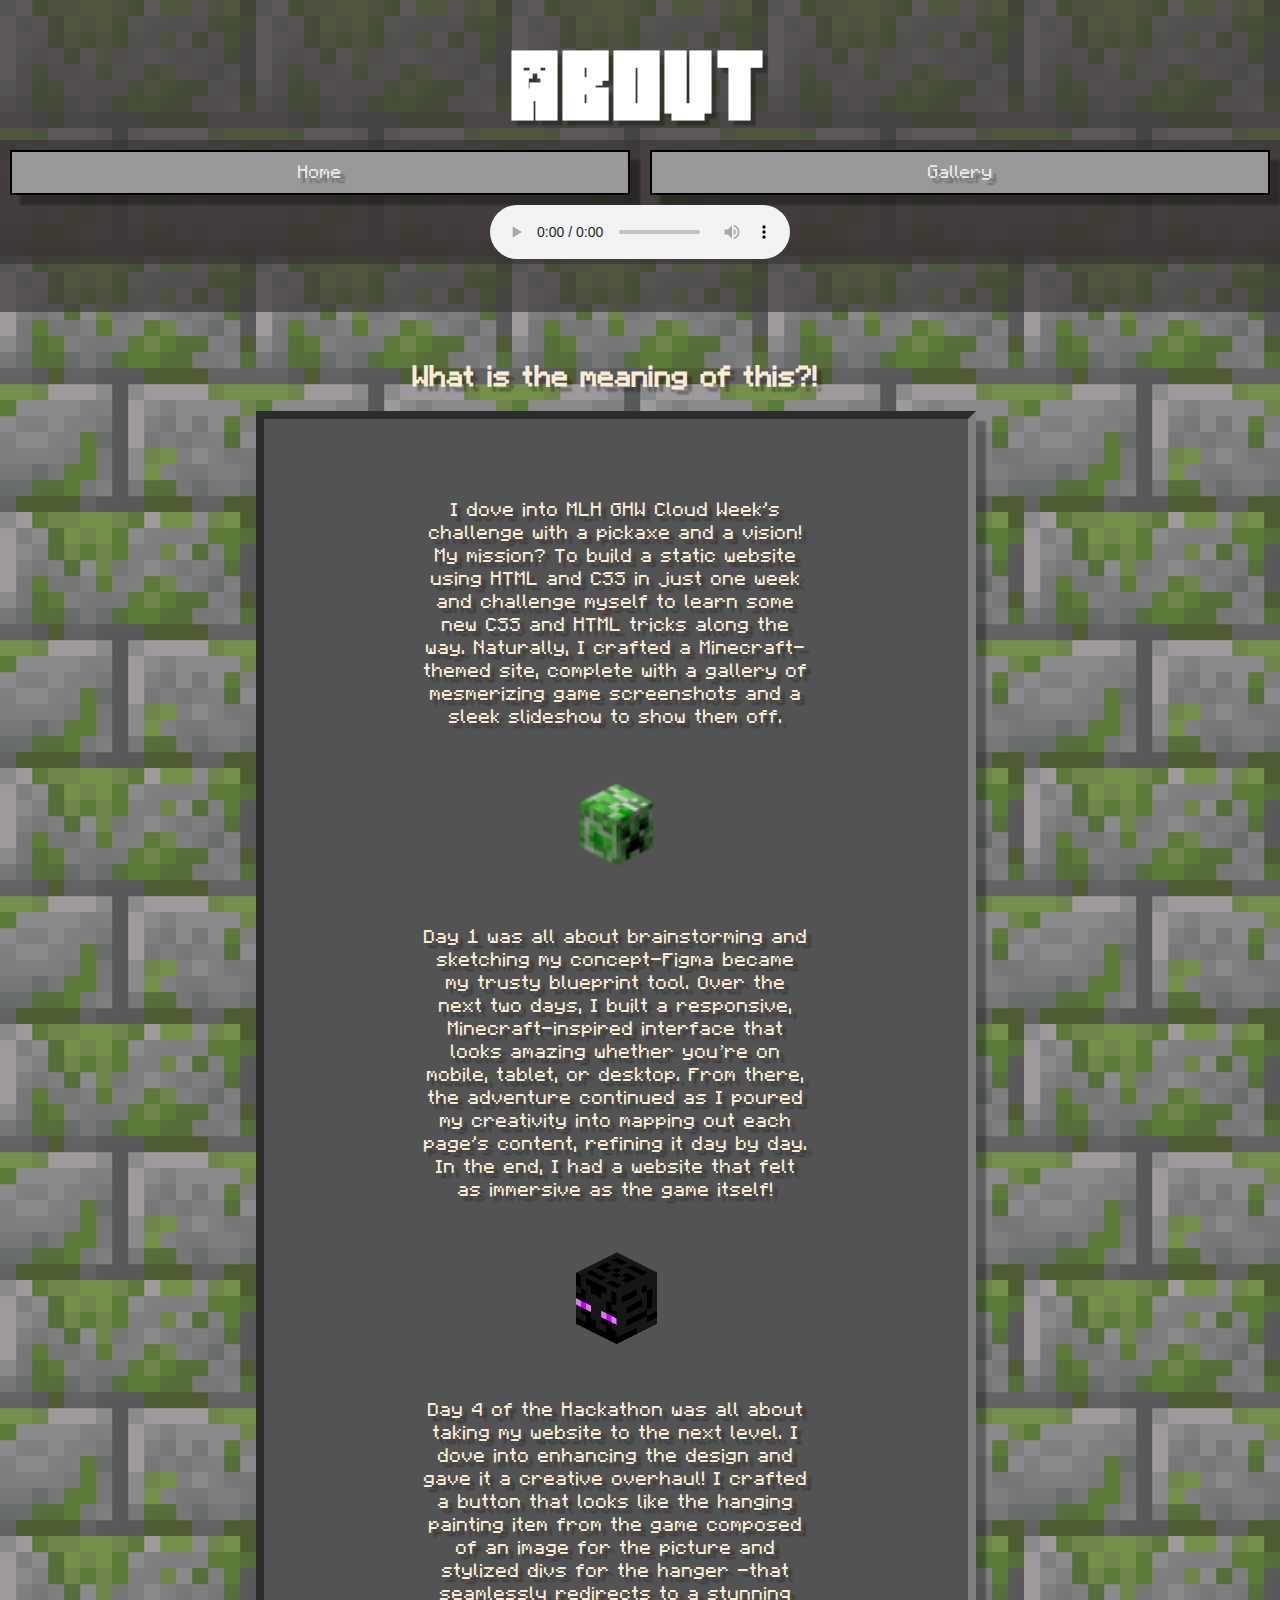
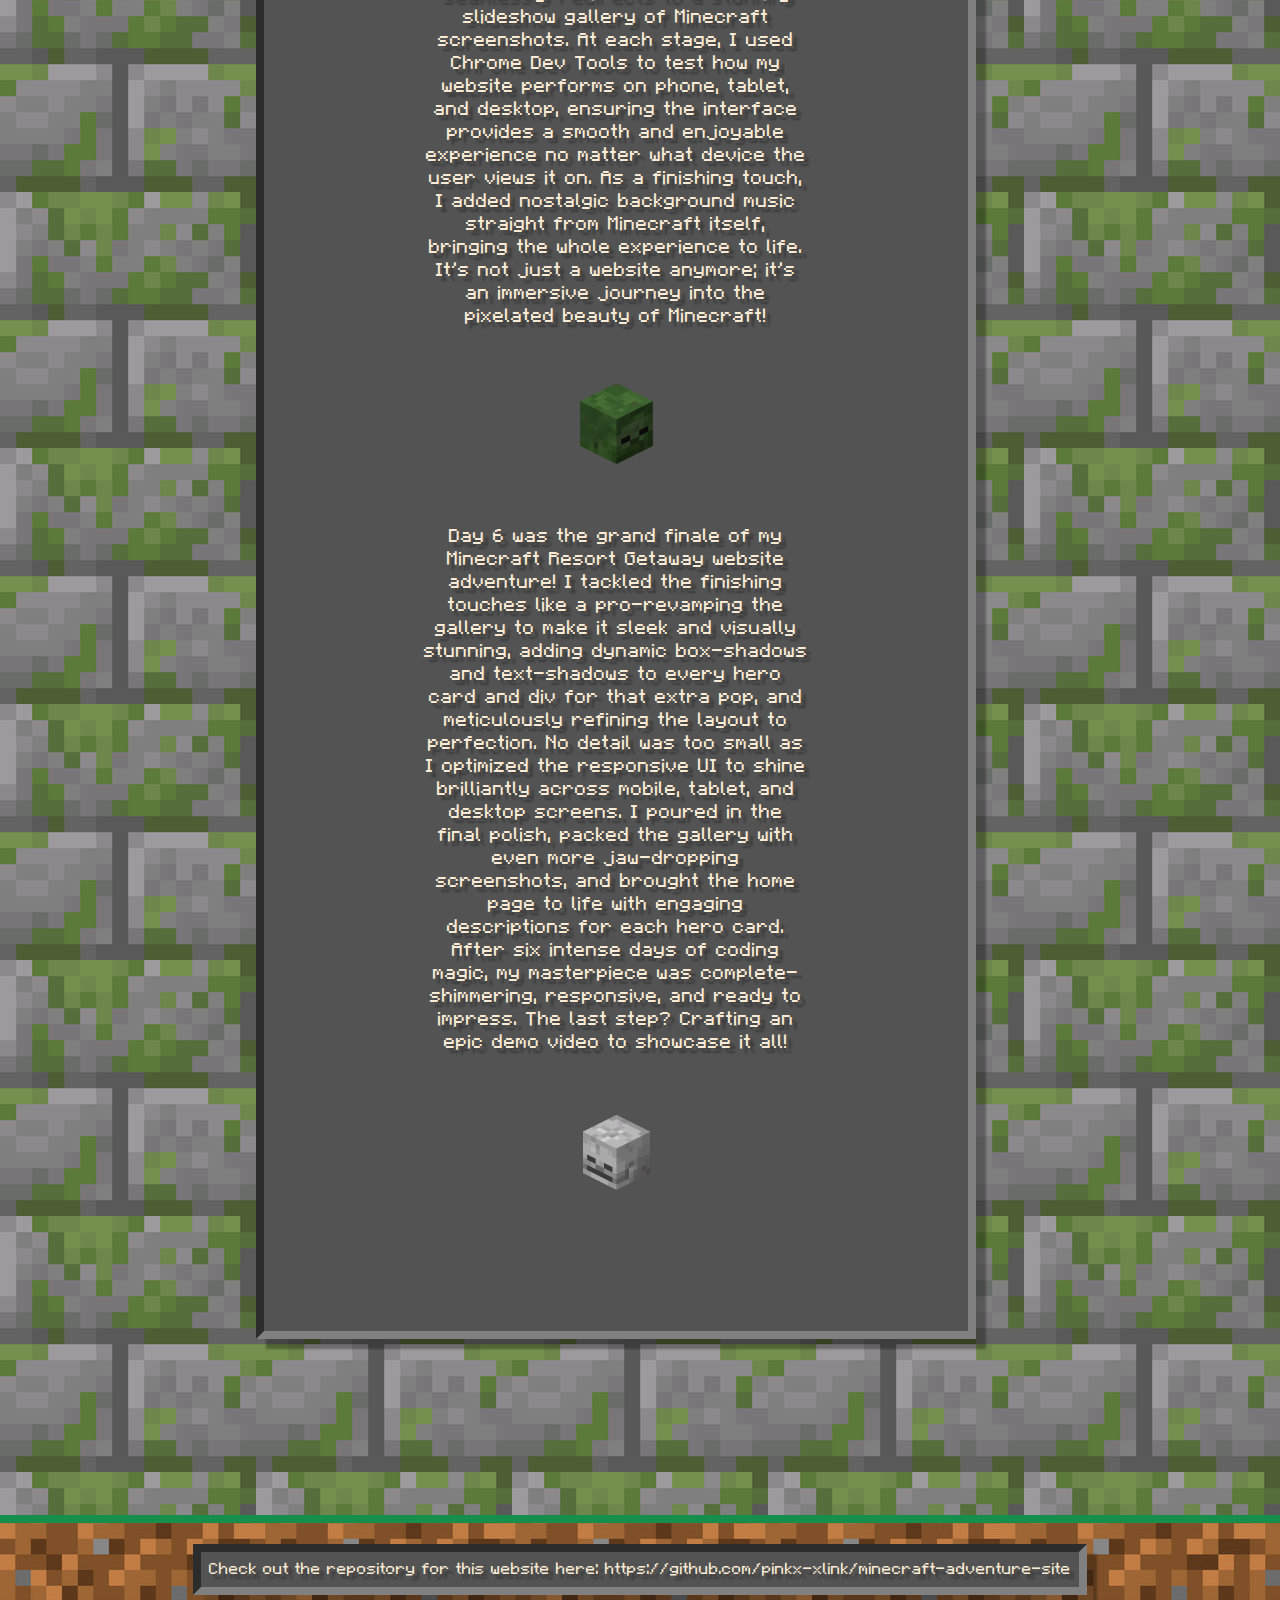
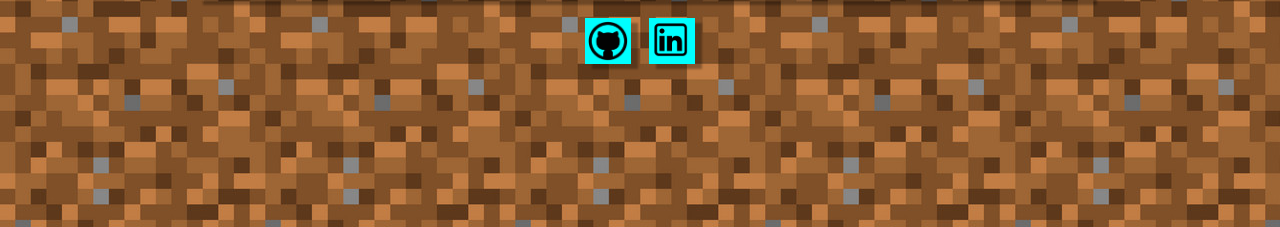
==== commit 33f27946: "Update About page with details about day 6" ====
--- a/about.html
+++ b/about.html
@@ -4,6 +4,7 @@
     <meta charset="UTF-8">
     <meta name="viewport" content="width=device-width, initial-scale=1.0">
     <title>About</title>
+    <link rel="icon" href="assets/icons/creeper-icon.png" type="image/png">
     <link rel="stylesheet" href="style.css">
     <link rel="stylesheet" href="/assets/about.css">
 </head>
@@ -67,7 +68,21 @@
                 <br>
                 <img src="assets/icons/zombie-head.png" class="icon">
                 <br>
-    
+                Day 6 was the grand finale of my Minecraft Resort Getaway
+                 website adventure! I tackled the finishing touches like 
+                 a pro—revamping the gallery to make it sleek and visually
+                  stunning, adding dynamic box-shadows and text-shadows to
+                   every hero card and div for that extra pop, and meticulously
+                    refining the layout to perfection. No detail was too small
+                     as I optimized the responsive UI to shine brilliantly
+                      across mobile, tablet, and desktop screens. I poured
+                       in the final polish, packed the gallery with even
+                        more jaw-dropping screenshots, and brought the home 
+                        page to life with engaging descriptions for each hero 
+                        card. After six intense days of coding magic, my 
+                        masterpiece was complete—shimmering, responsive, 
+                        and ready to impress. The last step? Crafting an 
+                        epic demo video to showcase it all!
                 <br>
                 <img src="assets/icons/skeleton-head.png" class="icon">
                 <br>
--- a/style.css
+++ b/style.css
@@ -26,19 +26,26 @@
     margin-bottom: 3rem;
 }
 h1 {
+    font-size: 6rem;
     font-family: 'Minecrafter', sans-serif;
     color: white;
     width: 100%;
 }
 .index-h1 {
-    font-size: 70px;
-    margin-bottom: 2rem;
     background-image: url('assets/aerial-view-minecraft-sammear.gif');
     background-size: cover;
     background-position: center;
     background-repeat: no-repeat;
 }
-
+.mc-buttons {
+    background-color: rgba(59, 51, 51, 0.651);
+}
+.text-block {
+    width: 55%;
+    padding-top: 2rem;
+    padding-bottom: 2rem;
+    font-size: x-large;
+}
 .painting {
     display: flex;
     flex-direction: column;
@@ -66,6 +73,7 @@
     margin-top: -17px;
     background-color: #cfcdcd;
     border: 15px outset rgb(165, 117, 54);
+    box-shadow: 10px 10px 2px rgba(0, 0, 0, 0.3);
     margin-bottom: 7rem;
 }
 #gallery-slideshow-btn > p {
@@ -97,11 +105,11 @@
     
     border: 15px outset rgb(165, 117, 54);
 }
-.homepage-text-container > p:hover {
+.hero-section-container > p:hover {
     transform: scale(1.2);
     transition: transform 0.3s ease;
 }
-.homepage-text-container {
+.hero-section-container {
     display: grid;
     grid-template-columns: repeat(2, 1fr);
     grid-template-rows: repeat(2rem);
@@ -109,7 +117,7 @@
     justify-items: center;
 
 }
-.homepage-text-container > p {
+.hero-section-container > p {
     font-size: larger;
     width: 40%;
     padding: 5rem;
@@ -117,7 +125,7 @@
     box-shadow: 10px 10px 2px rgba(0, 0, 0, 0.3);
     max-height: 300px;
 }
-.homepage-text-container > p > img {
+.hero-section-container > p > img {
     /* Hides the top of the screenshot */
     height: 300px;
     margin: -100px 0 0 -100px;
@@ -191,6 +199,10 @@
     padding-top: 2rem;
     padding-bottom: 2rem;
 }
+
+#book-today-btn {
+    width: 50%;
+}
   
 footer {
     height: 19rem;
@@ -289,17 +301,17 @@
         padding-left: 1rem;
         padding-right: 1rem;
     }
-    .homepage-text-container {
+    .hero-section-container {
         display: flex;
         flex-direction: column;
         width: 90%;
     }
     
-    .homepage-text-container > p:hover {
+    .hero-section-container > p:hover {
         transform: none;
         
     }
-    .homepage-text-container > p {
+    .hero-section-container > p {
         max-height: 600px;
     }
     
